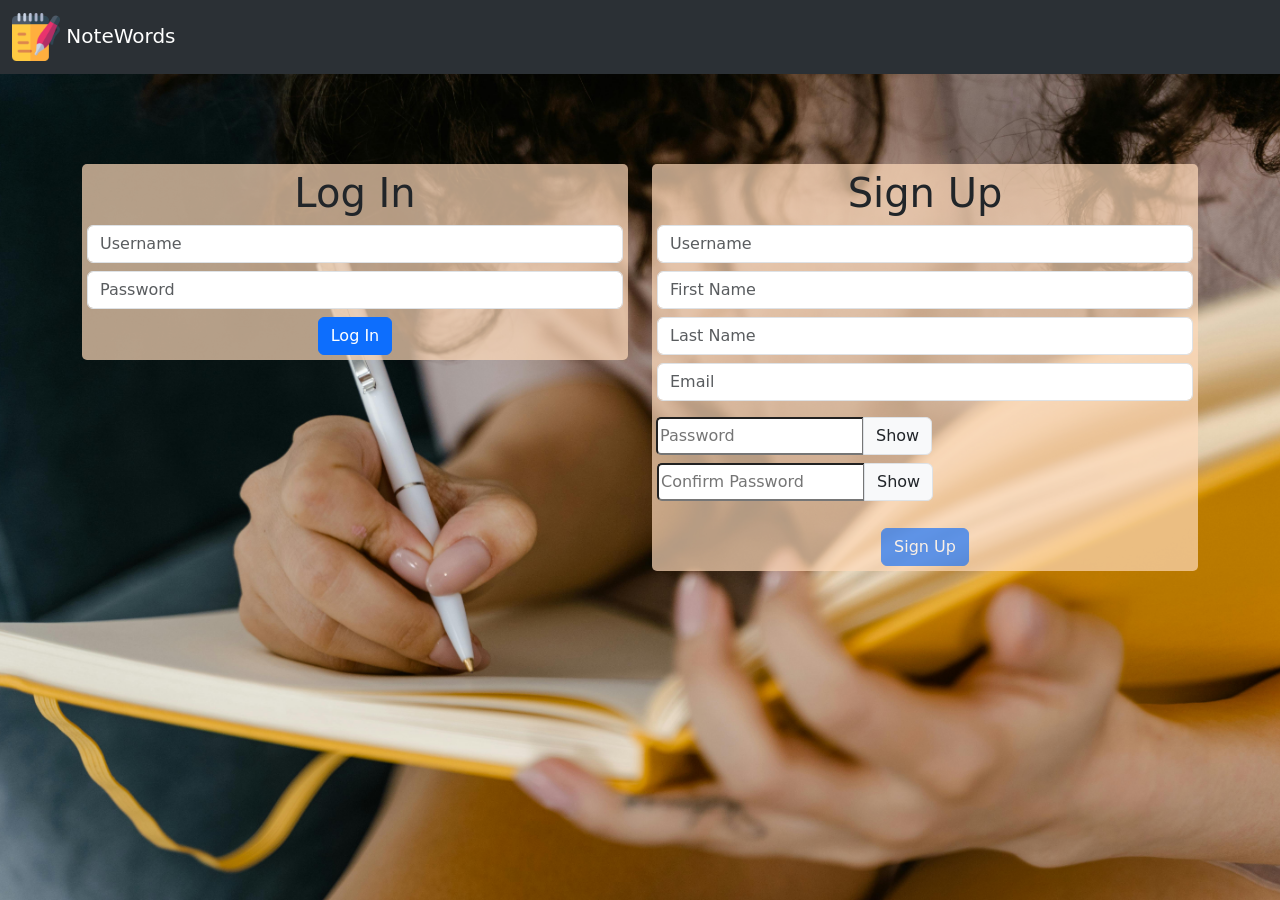
==== html/account.html @ 33c95f7a "Initial Code - initial code copied from notewords" ====
<!DOCTYPE html>
<html lang="en">
<head>
  <meta charset="UTF-8">
  <meta name="viewport" content="width=device-width, initial-scale=1.0">
  <title>Notewords - Manage Account</title>
  <link href="https://cdn.jsdelivr.net/npm/bootstrap@5.3.8/dist/css/bootstrap.min.css" rel="stylesheet" integrity="sha384-sRIl4kxILFvY47J16cr9ZwB07vP4J8+LH7qKQnuqkuIAvNWLzeN8tE5YBujZqJLB" crossorigin="anonymous">
  <link rel="stylesheet" href="../css/styles.css">
  <link rel="icon" type="image/x-icon" href="../assets/notes.png">
</head>
<body>

  <nav class="navbar navbar-expand-sm bg-body-tertiary sticky-top" data-bs-theme="dark">
    <div class="container-fluid">
      <a class="navbar-brand" href="home.html">
        <img src="../assets/notes.png" alt="NoteWords" height="48">
        NoteWords
      </a>
      
      <button class="navbar-toggler" type="button" data-bs-toggle="collapse" data-bs-target="#navbarSupportedContent" aria-controls="navbarSupportedContent" aria-expanded="false" aria-label="Toggle navigation">
        <span class="navbar-toggler-icon"></span>
      </button>
      
      <div class="collapse navbar-collapse" id="navbarSupportedContent">
        
        <ul class="navbar-nav me-auto mb-2 mb-lg-0">
          <li class="nav-item">
            <a href="home.html" class="nav-link">Notes</a>
          </li>
          <li class="nav-item">
            <a href="account.html" class="nav-link active">Account</a>
          </li>
          <li class="nav-item">
            <a id="admin-page-link" href="admin.html" class="nav-link" style="display: none;">Configuration</a>
          </li>
        </ul>
        <button id="log-out-button" type="button" class="btn btn-warning" onclick="logout()">Log Out</button>
      </div>
    </div>
  </nav>

  <div class="container text-center" style="margin-top: 10vh;">
    <div class="row">
      <div class="col">
        <div class="floating-box invisible-floating-box"></div>
      </div>
      <div class="col">
        <div class="floating-box">
          <h1>Manage Account</h1>

          <div>
            <input type="text" id="first-name-input" class="form-control mb-2" placeholder="First Name" aria-label="First Name" aria-describedby="basic-addon1">
            <input type="text" id="last-name-input" class="form-control mb-2" placeholder="Last Name" aria-label="Last Name" aria-describedby="basic-addon1">
            <input type="email" id="email-input" class="form-control mb-3" placeholder="Email" aria-label="Email" aria-describedby="basic-addon1">

            <div id="change-details-check-results">
              <p id="change-details-check-output"></p>
            </div>
            
            <button id="change-details-button" type="button" class="btn btn-primary mb-4" onclick="changeDetails()">Save Changes</button>

            <div class="input-group mb-2">
              <div id="password-checker-floating-output" class="password-checker-floating-output mb-2" style="display: none;">

                <template id="password-check-result-item-template">
                  <div></div>
                </template>

                <template id="password-strength-output-template">
                  <div class="password-strength-output">
                    <div>
                      <span>Current strength: </span>
                      <span class="strength-name-output"></span>
                    </div>
                    <div class="strength-box-output-group" style="display: flex">
                      <div class="strength-box-output"></div>
                      <div class="strength-box-output"></div>
                      <div class="strength-box-output"></div>
                      <div class="strength-box-output"></div>
                      <div class="strength-box-output"></div>
                    </div>
                  </div>
                </template>

                <div id="password-check-results"></div>
              </div>
              <input type="password" id="password-input-1" class="round-left" placeholder="Password" aria-label="Password" oninput="checkPasswordInput()">
              <span id="password-visible-span-1" class="input-group-text" style="user-select: none;" onclick="toggleVisiblePassword1()">Show</span>
            </div>

            <div class="input-group">
              <input type="password" id="password-input-2" class="round-left" placeholder="Confirm Password" aria-label="Confirm Password" oninput="checkPasswordInput()">
              <span id="password-visible-span-2" class="input-group-text" style="user-select: none;" onclick="toggleVisiblePassword2()">Show</span>
            </div>

          </div>

          <div id="passwords-dont-match-output" class="passwords-dont-match-output" style="visibility: hidden;">
            Passwords don't match</button>
          </div>
          <button id="change-password-button" type="button" class="btn btn-primary" disabled="true" onclick="changePassword()">Change Password</button>
        </div>
      </div>
    </div>
  </div>

  <script src="https://cdn.jsdelivr.net/npm/@popperjs/core@2.11.8/dist/umd/popper.min.js" integrity="sha384-I7E8VVD/ismYTF4hNIPjVp/Zjvgyol6VFvRkX/vR+Vc4jQkC+hVqc2pM8ODewa9r" crossorigin="anonymous"></script>
  <script src="https://cdn.jsdelivr.net/npm/bootstrap@5.3.8/dist/js/bootstrap.min.js" integrity="sha384-G/EV+4j2dNv+tEPo3++6LCgdCROaejBqfUeNjuKAiuXbjrxilcCdDz6ZAVfHWe1Y" crossorigin="anonymous"></script>
  <script src="../js/data.js"></script>
  <script src="../assets/commonPasswords.js"></script>
  <script src="../js/passwordChecker.js"></script>

  <script>
    initData()
    loggedInOutRedirect()
  </script>

</body>
</html>
---- css/styles.css ----
body {
  background-image: url(../assets/notebook-pen.jpeg);
  background-size: cover;
  background-position: center;
  background-repeat: no-repeat;
  background-color: black;
  background-attachment: fixed;
}

.floating-box {
  background-color: rgb(255, 218, 185, 0.7);
  border-radius: 5px;
  margin-bottom: 24px;
  padding: 5px;
  min-width: 270px;
}

.invisible-floating-box {
  visibility: hidden;
  height: 0;
  margin: 0;
  padding: 0;
}

.password-checker-floating-output {
  @media screen and (width >= 768px) {
    position: absolute;
  }
  right: 105%;
  background-color: white;
  min-width: 350px;
  top: 0;
  border-radius: 5px !important;
  padding: 5px;
  text-align: left;
}

.round-left {
  border-top-left-radius: 5px !important;
  border-bottom-left-radius: 5px !important;
}

.strength-name-output {
  width: 26%;
}

.strength-box-output-group {
  flex-grow: 1;
  height: 20px;
}

.strength-box-output {
  background-color: grey;
  flex-grow: 1;  
}

.passwords-dont-match-output {
  color: #222;
  font-style: italic;
  font-size: 0.8rem;
}

.text-success-subtle {
  color: #d1e7dd;
  text-shadow: 1px 0px #262626, -1px 0px #262626, 0px 1px #262626, 0px -1px #262626;
} 

.text-danger-subtle {
  color: #f8d7da;
  text-shadow: 1px 1px #262626;
}

.user-list-item, .note-list-item {
  margin-left: 0;
  list-style: none;
}

.user-list-container, .note-list {
  text-align: left;
}
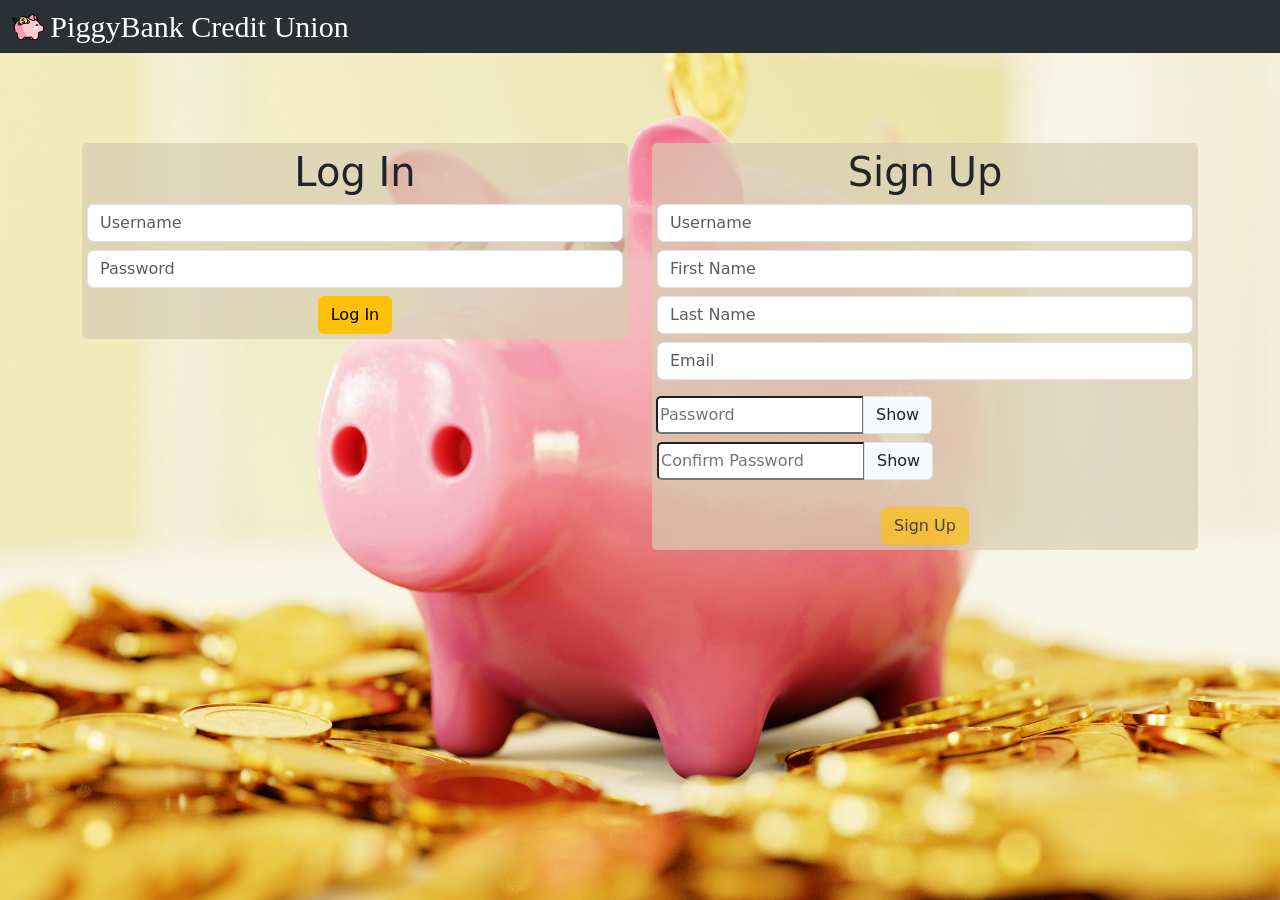
==== commit 57bd1376: "PiggyBank Credit Union rebrand - change name of site to PiggyBank Credit Union - change background i" ====
--- a/html/account.html
+++ b/html/account.html
@@ -3,104 +3,96 @@
 <head>
   <meta charset="UTF-8">
   <meta name="viewport" content="width=device-width, initial-scale=1.0">
-  <title>Notewords - Manage Account</title>
+  <title>PiggyBank Credit Union</title>
   <link href="https://cdn.jsdelivr.net/npm/bootstrap@5.3.8/dist/css/bootstrap.min.css" rel="stylesheet" integrity="sha384-sRIl4kxILFvY47J16cr9ZwB07vP4J8+LH7qKQnuqkuIAvNWLzeN8tE5YBujZqJLB" crossorigin="anonymous">
   <link rel="stylesheet" href="../css/styles.css">
-  <link rel="icon" type="image/x-icon" href="../assets/notes.png">
+  <link rel="icon" type="image/x-icon" href="../assets/piggy-bank.png">
 </head>
 <body>
-
-  <nav class="navbar navbar-expand-sm bg-body-tertiary sticky-top" data-bs-theme="dark">
+  
+  <nav class="navbar navbar-expand-sm bg-body-tertiary sticky-top pt-1 pb-1" data-bs-theme="dark">
     <div class="container-fluid">
-      <a class="navbar-brand" href="home.html">
-        <img src="../assets/notes.png" alt="NoteWords" height="48">
-        NoteWords
+      <a class="navbar-brand" href="home.html" style="padding: 0;">
+        <img src="../assets/piggy-bank.png" alt="PiggyBank Credit Union" height="32">
+        <div class="navbar-brand-text d-inline-block d-md-none">PBCU</div>
+        <div class="navbar-brand-text d-none d-md-inline-block">PiggyBank Credit Union</div>
       </a>
       
       <button class="navbar-toggler" type="button" data-bs-toggle="collapse" data-bs-target="#navbarSupportedContent" aria-controls="navbarSupportedContent" aria-expanded="false" aria-label="Toggle navigation">
         <span class="navbar-toggler-icon"></span>
       </button>
-      
+
       <div class="collapse navbar-collapse" id="navbarSupportedContent">
-        
-        <ul class="navbar-nav me-auto mb-2 mb-lg-0">
-          <li class="nav-item">
-            <a href="home.html" class="nav-link">Notes</a>
-          </li>
-          <li class="nav-item">
-            <a href="account.html" class="nav-link active">Account</a>
-          </li>
+        <ul class="navbar-nav me-auto mb-0">
           <li class="nav-item">
             <a id="admin-page-link" href="admin.html" class="nav-link" style="display: none;">Configuration</a>
           </li>
         </ul>
-        <button id="log-out-button" type="button" class="btn btn-warning" onclick="logout()">Log Out</button>
+        <ul class="navbar-nav mb-0">
+          <a href="settings.html" class="nav-link">Settings</a>
+          <button id="log-out-button" type="button" class="btn btn-info" onclick="logout()">Log Out</button>
+        </ul>
       </div>
     </div>
   </nav>
 
-  <div class="container text-center" style="margin-top: 10vh;">
+  <nav class="navbar navbar-expand-sm bg-body-tertiary sticky-top pt-1 pb-1" data-bs-theme="light">
+    <div class="container-fluid">
+      <ul class="navbar-nav me-auto mb-0">
+        <li class="nav-item">
+          <a href="home.html" class="nav-link active">Accounts</a>
+        </li>
+        <li class="nav-item">
+          <a href="transfers.html" class="nav-link">Transfers</a>
+        </li>
+        <li class="nav-item">
+          <a href="requests.html" class="nav-link">Requests</a>
+        </li>
+      </ul>
+    </div>
+  </nav>
+
+  <div></div>
+  
+
+  <div class="container" style="margin-top: 10vh;">
     <div class="row">
       <div class="col">
-        <div class="floating-box invisible-floating-box"></div>
-      </div>
-      <div class="col">
         <div class="floating-box">
-          <h1>Manage Account</h1>
+          <h1 id="account-name" class="text-center"></h1>
+          <h4 id="account-type">Type: </h4>
+          <h4 id="account-id">Account Number: </h4>
+          <h4 id="account-balance">Balance: </h4>
 
-          <div>
-            <input type="text" id="first-name-input" class="form-control mb-2" placeholder="First Name" aria-label="First Name" aria-describedby="basic-addon1">
-            <input type="text" id="last-name-input" class="form-control mb-2" placeholder="Last Name" aria-label="Last Name" aria-describedby="basic-addon1">
-            <input type="email" id="email-input" class="form-control mb-3" placeholder="Email" aria-label="Email" aria-describedby="basic-addon1">
-
-            <div id="change-details-check-results">
-              <p id="change-details-check-output"></p>
-            </div>
-            
-            <button id="change-details-button" type="button" class="btn btn-primary mb-4" onclick="changeDetails()">Save Changes</button>
-
-            <div class="input-group mb-2">
-              <div id="password-checker-floating-output" class="password-checker-floating-output mb-2" style="display: none;">
-
-                <template id="password-check-result-item-template">
-                  <div></div>
-                </template>
-
-                <template id="password-strength-output-template">
-                  <div class="password-strength-output">
-                    <div>
-                      <span>Current strength: </span>
-                      <span class="strength-name-output"></span>
-                    </div>
-                    <div class="strength-box-output-group" style="display: flex">
-                      <div class="strength-box-output"></div>
-                      <div class="strength-box-output"></div>
-                      <div class="strength-box-output"></div>
-                      <div class="strength-box-output"></div>
-                      <div class="strength-box-output"></div>
-                    </div>
-                  </div>
-                </template>
-
-                <div id="password-check-results"></div>
-              </div>
-              <input type="password" id="password-input-1" class="round-left" placeholder="Password" aria-label="Password" oninput="checkPasswordInput()">
-              <span id="password-visible-span-1" class="input-group-text" style="user-select: none;" onclick="toggleVisiblePassword1()">Show</span>
-            </div>
-
-            <div class="input-group">
-              <input type="password" id="password-input-2" class="round-left" placeholder="Confirm Password" aria-label="Confirm Password" oninput="checkPasswordInput()">
-              <span id="password-visible-span-2" class="input-group-text" style="user-select: none;" onclick="toggleVisiblePassword2()">Show</span>
-            </div>
-
+          <div id="transactions-list-container">
+            <table id="transactions-table" style="border-spacing: 10px; border-collapse: separate;">
+              <tr>
+                <th style="width:25%">Date & Time</th>
+                <th style="width:40%">Description</th>
+                <th style="width:15%">Type</th>
+                <th style="width:10%">Amount</th>
+                <th style="width:10%">Balance</th>
+              </tr>
+            </table>
           </div>
 
-          <div id="passwords-dont-match-output" class="passwords-dont-match-output" style="visibility: hidden;">
-            Passwords don't match</button>
-          </div>
-          <button id="change-password-button" type="button" class="btn btn-primary" disabled="true" onclick="changePassword()">Change Password</button>
+          <template id="transaction-row-item-template">
+            <tr>
+              <td class="date-time-row"></td>
+              <td class="description-row"></td>
+              <td class="type-row"></td>
+              <td class="amount-row"></td>
+              <td class="balance-row"></td>
+            </tr>
+          </template>
         </div>
       </div>
+      <!-- <div class="col">
+        <div class="floating-box">
+          <div id="open-account-container" class="mb-2">
+            <h1>Actions</h1>
+        </div>
+      </div> -->
     </div>
   </div>
 
@@ -108,12 +100,11 @@
   <script src="https://cdn.jsdelivr.net/npm/bootstrap@5.3.8/dist/js/bootstrap.min.js" integrity="sha384-G/EV+4j2dNv+tEPo3++6LCgdCROaejBqfUeNjuKAiuXbjrxilcCdDz6ZAVfHWe1Y" crossorigin="anonymous"></script>
   <script src="../js/data.js"></script>
   <script src="../assets/commonPasswords.js"></script>
-  <script src="../js/passwordChecker.js"></script>
-
+  
   <script>
     initData()
     loggedInOutRedirect()
+    initAccountPage()
   </script>
-
 </body>
 </html>
--- a/css/styles.css
+++ b/css/styles.css
@@ -1,5 +1,5 @@
 body {
-  background-image: url(../assets/notebook-pen.jpeg);
+  background-image: url(../assets/piggy-bank-background.jpg);
   background-size: cover;
   background-position: center;
   background-repeat: no-repeat;
@@ -8,7 +8,7 @@
 }
 
 .floating-box {
-  background-color: rgb(255, 218, 185, 0.7);
+  background-color: rgb(215, 206, 178, 0.7);
   border-radius: 5px;
   margin-bottom: 24px;
   padding: 5px;
@@ -70,11 +70,34 @@
   text-shadow: 1px 1px #262626;
 }
 
-.user-list-item, .note-list-item {
+.account-list-item, .request-list-item {
+  background-color: beige;
+  margin-top: 5px;
+  margin-bottom: 5px;
+  border-radius: 5px;
+  padding: 5px;
+}
+
+.user-list-item, .account-list-item, .request-list-item {
   margin-left: 0;
   list-style: none;
 }
 
-.user-list-container, .note-list {
+.account-list, .request-list {
+  padding-inline-start: 0;
+}
+
+.user-list-container, .account-list {
   text-align: left;
-}+}
+
+.hidden {
+  display: none;
+}
+
+.navbar-brand-text {
+  padding-top: 0;
+  font-family: serif;
+  font-size: 1.5em;
+  vertical-align: middle;
+}
